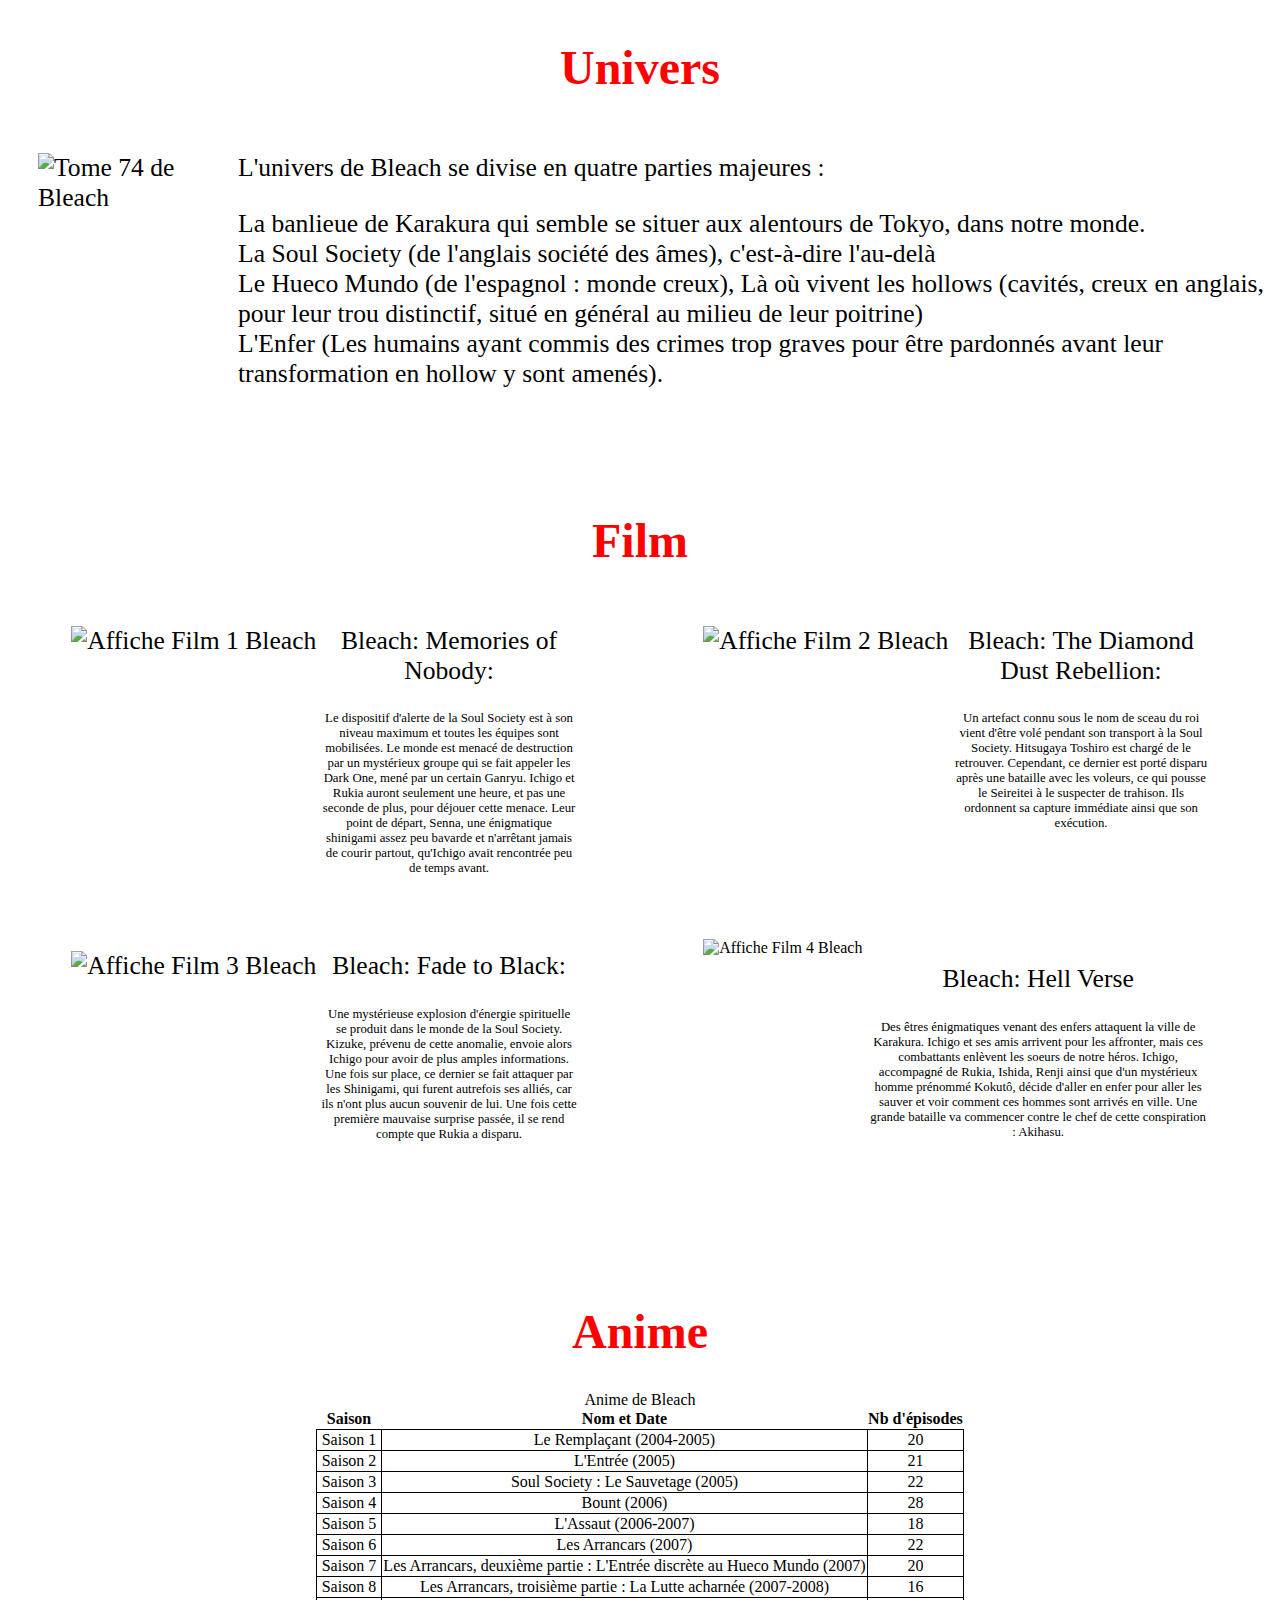
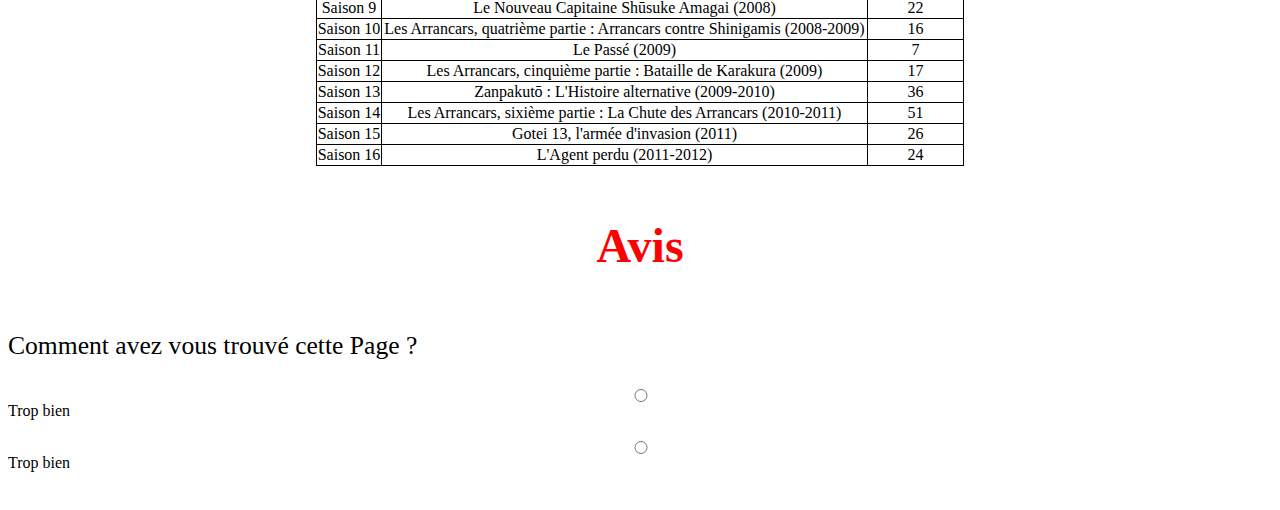
==== NewBranch/Bleach.html @ 869ab912 "first commit: V1 du site" ====
<!DOCTYPE html>
<html>
	<head>
		<title>Presentation de Bleach</title>
		<meta charset="utf-8" />
		<link rel="stylesheet" href="style.css"/>
		<link rel="shortcut icon" href="../Image/ShortCut.jpg">
	</head>

	<body>
		<div id="BlocPrincipal">
			
			
			<section>
				<h1>Univers</h1>
				
				<article>
					<p>  <img class="BleachTome" src="../Image/BleachT74.jpg"  alt="Tome 74 de Bleach"/> </p>
					<p class="DescriptifBleach" > L'univers de Bleach se divise en quatre parties majeures :
						<ul>
							<li>La banlieue de Karakura qui semble se situer aux alentours de Tokyo, dans notre monde.</li>
							<li>La Soul Society (de l'anglais société des âmes), c'est-à-dire l'au-delà</li> 
							<li>Le Hueco Mundo (de l'espagnol : monde creux), Là où vivent les hollows (cavités, creux en anglais, pour leur trou distinctif, situé en général au milieu de leur poitrine) </li>
							<li>L'Enfer (Les humains ayant commis des crimes trop graves pour être pardonnés avant leur transformation en hollow y sont amenés).
						</ul>
					</p>
				</article>
				
				
			</section>	
			
			<section>
			
				<h1>Film</h1>
				
				<article id="Bloc4Films">
					
					
					<aside class="element" > 
						<p> 	<img src="../Image/Film1Bleach.jpg" alt="Affiche Film 1 Bleach"/>							
							Bleach: Memories of Nobody:</p>
						<p id="petitTexte"> Le dispositif d'alerte de la Soul Society est à son niveau maximum 
						et toutes les équipes sont mobilisées. Le monde est menacé de destruction par un mystérieux 
						groupe qui se fait appeler les Dark One, mené par un certain Ganryu. Ichigo et Rukia auront 
						seulement une heure, et pas une seconde de plus, pour déjouer cette menace. Leur point de 
						départ, Senna, une énigmatique shinigami assez peu bavarde et n'arrêtant jamais de courir 
						partout, qu'Ichigo avait rencontrée peu de temps avant.</p>
					</aside>
					
					<aside class="element" >
						<p> 	<img src="../Image/Film2Bleach.jpg" alt="Affiche Film 2 Bleach"/>
							Bleach: The Diamond Dust Rebellion: </p>
							
						<p id="petitTexte">Un artefact connu sous le nom de sceau du roi vient d'être volé 
						pendant son transport à la Soul Society. Hitsugaya Toshiro est chargé de le retrouver. 
						Cependant, ce dernier est porté disparu après une bataille avec les voleurs, ce qui pousse 
						le Seireitei à le suspecter de trahison. Ils ordonnent sa capture immédiate ainsi que son 
						exécution. </p>
					</aside>
					
					<aside class="element" >
						<p> <img src="../Image/Film3Bleach.jpg" alt="Affiche Film 3 Bleach"/>
							Bleach: Fade to Black:</p>
							
						<p id="petitTexte"> Une mystérieuse explosion d'énergie spirituelle se produit dans le monde de la Soul Society.
						Kizuke, prévenu de cette anomalie, envoie alors Ichigo pour avoir de plus amples informations. 
						Une fois sur place, ce dernier se fait attaquer par les Shinigami, qui furent autrefois ses 
						alliés, car ils n'ont plus aucun souvenir de lui. Une fois cette première mauvaise surprise 
						passée, il se rend compte que Rukia a disparu.</p>
						
					</aside>
					
					<aside class="element" > 
							<img src="../Image/Film4Bleach.jpg" alt="Affiche Film 4 Bleach"/>
						
						<p>Bleach: Hell Verse</p>
							
						<p id="petitTexte"> Des êtres énigmatiques venant des enfers attaquent la ville de Karakura. Ichigo 
						et ses amis arrivent pour les affronter, mais ces combattants enlèvent les soeurs de 
						notre héros. Ichigo, accompagné de Rukia, Ishida, Renji ainsi que d'un mystérieux homme 
						prénommé Kokutô, décide d'aller en enfer pour aller les sauver et voir comment ces hommes 
						sont arrivés en ville. Une grande bataille va commencer contre le chef de cette conspiration : 
						Akihasu.</p>
						
					</aside>
				</article>
				
			</section>
			
			
			<section>
				<h1>Anime</h1>
				<aside>
					<table>
						<caption>Anime de Bleach</caption>
						<tr>
							<th>Saison</th>
							<th>Nom et Date</th>
							<th>Nb d'épisodes</th>
						</tr>
					
						<tr>
							<td>Saison 1</td>
							<td>Le Remplaçant (2004-2005)</td>
							<td>20</td>
						</tr>

						<tr>
							<td>Saison 2</td>
							<td>L'Entrée (2005)</td>
							<td>21</td>
						</tr>

						<tr>
							<td>Saison 3</td>
							<td>Soul Society : Le Sauvetage (2005)</td>
							<td>22</td>
						</tr>

						<tr>
							<td>Saison 4</td>
							<td>Bount (2006)</td>
							<td>28</td>
						</tr>

						<tr>
							<td>Saison 5</td>
							<td>L'Assaut (2006-2007)</td>
							<td>18</td>
						</tr>

						<tr>
							<td>Saison 6</td>
							<td>Les Arrancars (2007)</td>
							<td>22</td>
						</tr>

						<tr>
							<td>Saison 7</td>
							<td>Les Arrancars, deuxième partie : L'Entrée discrète au Hueco Mundo (2007)</td>
							<td>20</td>
						</tr>

						<tr>
							<td>Saison 8</td>
							<td>Les Arrancars, troisième partie : La Lutte acharnée (2007-2008)</td>
							<td>16</td>
						</tr>

						<tr>
							<td>Saison 9</td>
							<td>Le Nouveau Capitaine Shūsuke Amagai (2008)</td>
							<td>22</td>
						</tr>

						<tr>
							<td>Saison 10</td>
							<td>Les Arrancars, quatrième partie : Arrancars contre Shinigamis (2008-2009)</td>
							<td>16</td>
						</tr>

						<tr>
							<td>Saison 11</td>
							<td>Le Passé (2009)</td>
							<td>7</td>
						</tr>

						<tr>
							<td>Saison 12</td>
							<td>Les Arrancars, cinquième partie : Bataille de Karakura (2009)</td>
							<td>17</td>
						</tr>

						<tr>
							<td>Saison 13</td>
							<td>Zanpakutō : L'Histoire alternative (2009-2010)</td>
							<td>36</td>
						</tr>

						<tr>
							<td>Saison 14</td>
							<td>Les Arrancars, sixième partie : La Chute des Arrancars (2010-2011)</td>
							<td>51</td>
						</tr>

						<tr>
							<td>Saison 15</td>
							<td>Gotei 13, l'armée d'invasion (2011)</td>
							<td>26</td>
						</tr>

						<tr>
							<td>Saison 16</td>
							<td>L'Agent perdu (2011-2012)</td>
							<td>24</td>
						</tr>

			
					</table>
				</aside>
				
			</section>
			
			<section>
				<h1>Avis</h1>
				
				<p>Comment avez vous trouvé cette Page ?</p>

				<input type="radio" name="avis" value="tropBien" id="tropBien"/>
				<label for="tropBien">Trop bien</label><br/>


				<input type="radio" name="avis" value="tropBien" id="tropBien"/>
				<label for="tropBien">Trop bien</label><br/>

			</section>
			
			
			
			
			
			
			
			
			
			
			
		</div>
	
	</body>

</html>
---- NewBranch/style.css ----
@media screen and (width:1920px)
{
			body {
				
			  background-image:url(../Image/backgroundbleachv5.jpg);
 			  background-size: cover top left right;
			  background-attachment: local,scroll;
			  margin: 0;
			  width: 100%;
			  height: 100%;
			  background-repeat: no-repeat;
			}
			
			#BlocPrincipal {
	
			width: 60%;
			margin-left: auto;
			margin-right: auto;
}
}

@media screen and (max-width:800px) {
	
	#Bloc4Films {
	
	display: flex;
	flex-wrap: wrap;
	flex-direction: column;
	align-items: center;
	text-align: center;

	
}  
	
}

h1{
	
	color: red;
	font-size: 3em;
	text-align: center;
	
}


p ,ul{
	font-size: 1.6em;
	
}

.BleachTome {
	
 	float:left;
	width: 200px;
	height: 308px;
	margin-left: 30px;
}

.DescriptifBleach {
	
  width: 100%;
  text-align: justify;
  margin-left:auto;
  margin-right:auto;
}

/* #BlocPrincipal {
	
	width: 60%;
	margin-left: auto;
	margin-right: auto;
} */

ul {
  list-style-type: none;
}

#Bloc4Films {
	
	display: flex;
	flex-wrap: wrap;
	align-items: center;
	

	
}

.element {
	
	display:;
	width: 40%;
	margin: auto;
	text-align: center;
	
	
}

.element img {
	display:flex;
	float: left;
	height: 300px;
	margin-right:5px;
	
}


#petitTexte {
	font-size:0.8em;
}

section {
	display: flex;
	flex-direction: column;
	margin-bottom:20px;
}

td {
	border: 1px solid black;
	text-align: center;
}

table {
	margin:auto;
	border-collapse: collapse;
}
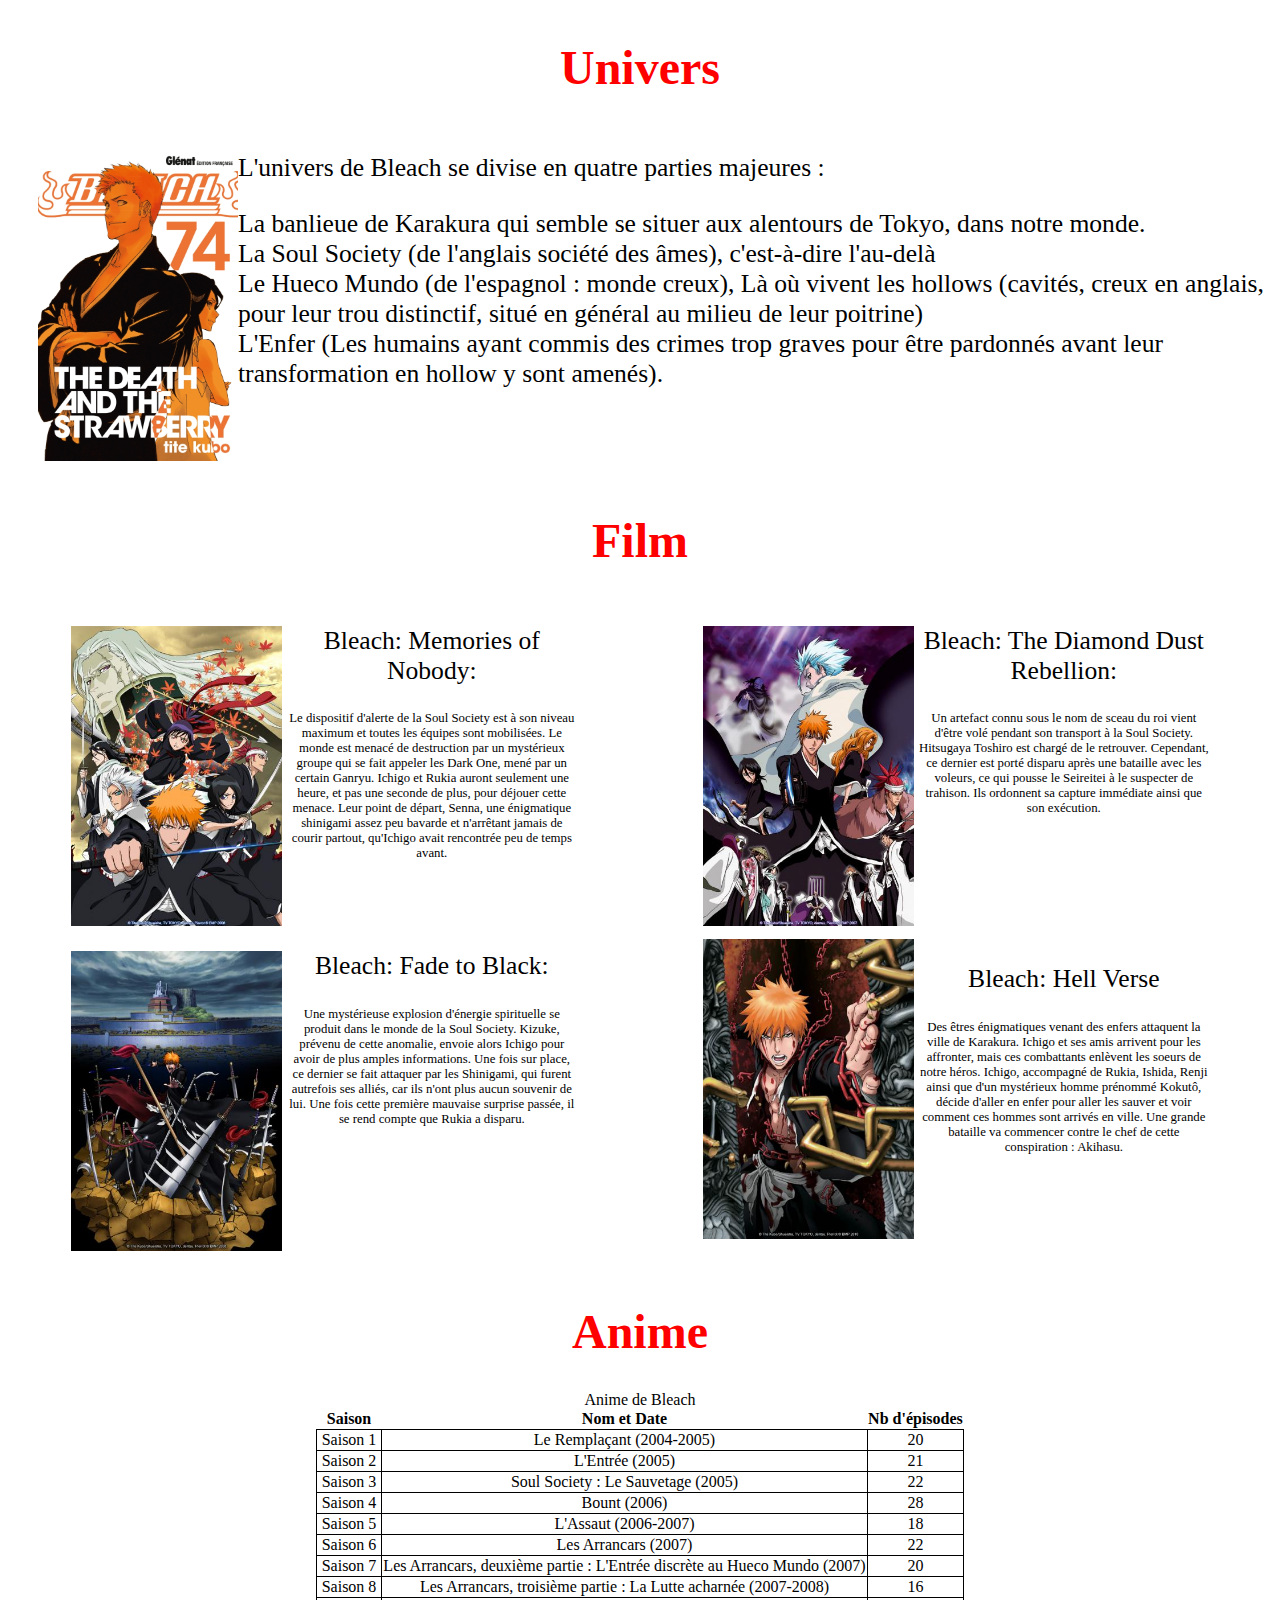
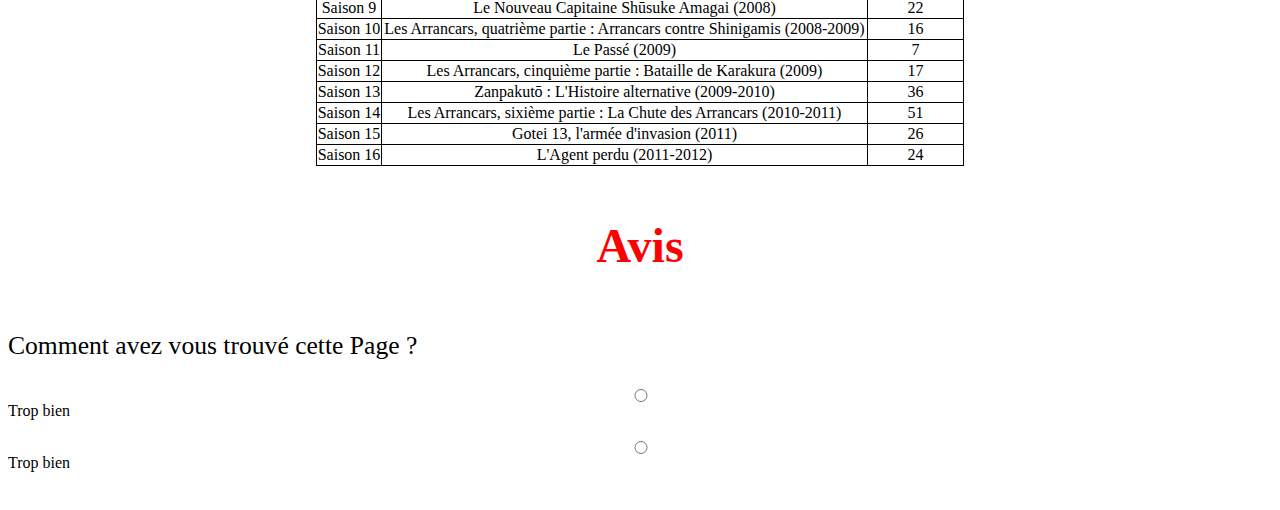
==== commit bb5e1b61: "ajout des images et modification des chemins img" ====
--- a/NewBranch/Bleach.html
+++ b/NewBranch/Bleach.html
@@ -5,7 +5,7 @@
 		<title>Presentation de Bleach</title>
 		<meta charset="utf-8" />
 		<link rel="stylesheet" href="style.css"/>
-		<link rel="shortcut icon" href="../Image/ShortCut.jpg">
+		<link rel="shortcut icon" href="Image/ShortCut.jpg">
 	</head>
 
 	<body>
@@ -16,7 +16,7 @@
 				<h1>Univers</h1>
 				
 				<article>
-					<p>  <img class="BleachTome" src="../Image/BleachT74.jpg"  alt="Tome 74 de Bleach"/> </p>
+					<p>  <img class="BleachTome" src="Image/BleachT74.jpg"  alt="Tome 74 de Bleach"/> </p>
 					<p class="DescriptifBleach" > L'univers de Bleach se divise en quatre parties majeures :
 						<ul>
 							<li>La banlieue de Karakura qui semble se situer aux alentours de Tokyo, dans notre monde.</li>
@@ -38,7 +38,7 @@
 					
 					
 					<aside class="element" > 
-						<p> 	<img src="../Image/Film1Bleach.jpg" alt="Affiche Film 1 Bleach"/>							
+						<p> 	<img src="Image/Film1Bleach.jpg" alt="Affiche Film 1 Bleach"/>							
 							Bleach: Memories of Nobody:</p>
 						<p id="petitTexte"> Le dispositif d'alerte de la Soul Society est à son niveau maximum 
 						et toutes les équipes sont mobilisées. Le monde est menacé de destruction par un mystérieux 
@@ -49,7 +49,7 @@
 					</aside>
 					
 					<aside class="element" >
-						<p> 	<img src="../Image/Film2Bleach.jpg" alt="Affiche Film 2 Bleach"/>
+						<p> 	<img src="Image/Film2Bleach.jpg" alt="Affiche Film 2 Bleach"/>
 							Bleach: The Diamond Dust Rebellion: </p>
 							
 						<p id="petitTexte">Un artefact connu sous le nom de sceau du roi vient d'être volé 
@@ -60,7 +60,7 @@
 					</aside>
 					
 					<aside class="element" >
-						<p> <img src="../Image/Film3Bleach.jpg" alt="Affiche Film 3 Bleach"/>
+						<p> <img src="Image/Film3Bleach.jpg" alt="Affiche Film 3 Bleach"/>
 							Bleach: Fade to Black:</p>
 							
 						<p id="petitTexte"> Une mystérieuse explosion d'énergie spirituelle se produit dans le monde de la Soul Society.
@@ -72,7 +72,7 @@
 					</aside>
 					
 					<aside class="element" > 
-							<img src="../Image/Film4Bleach.jpg" alt="Affiche Film 4 Bleach"/>
+							<img src="Image/Film4Bleach.jpg" alt="Affiche Film 4 Bleach"/>
 						
 						<p>Bleach: Hell Verse</p>
 							
